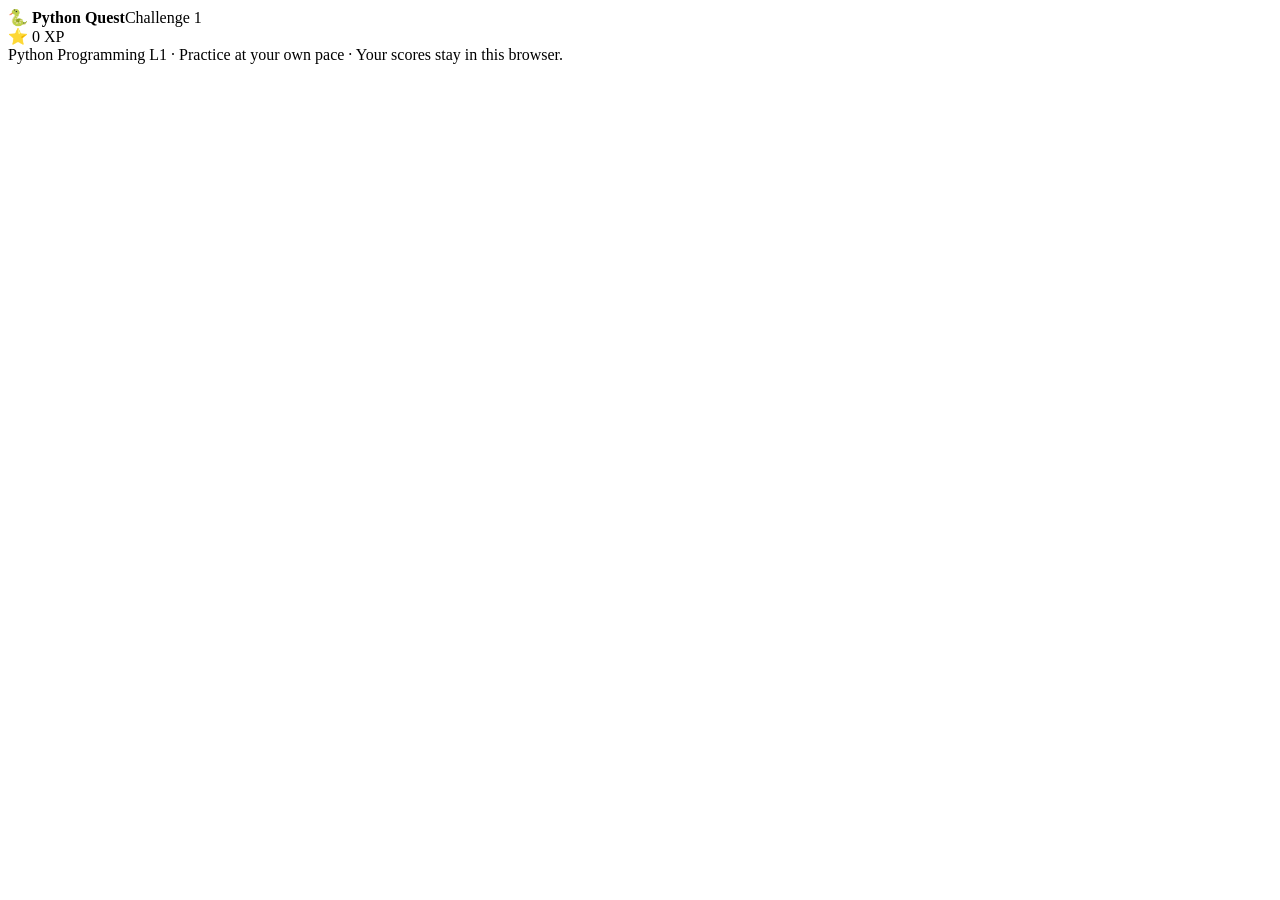
==== index.html @ 0e099eba "feat: add v0.1 static Python Quest prototype (index.html)" ====
<!doctype html>
<html lang="en">
<head>
<meta charset="utf-8"><meta name="viewport" content="width=device-width,initial-scale=1">
<title>Python Quest · Learn Python by Playing</title>
<link rel="stylesheet" href="./styles.css">
</head>
<body>
<header class="topbar"><div class="brand">🐍 <b>Python Quest</b><span class="edition">Challenge 1</span></div><div class="score-pill" aria-live="polite">⭐ <span id="total-xp">0</span> XP</div></header>
<main id="app" tabindex="-1"></main>
<footer>Python Programming L1 · Practice at your own pace · Your scores stay in this browser.</footer>
<script type="module" src="./src/app.js"></script>
</body>
</html>
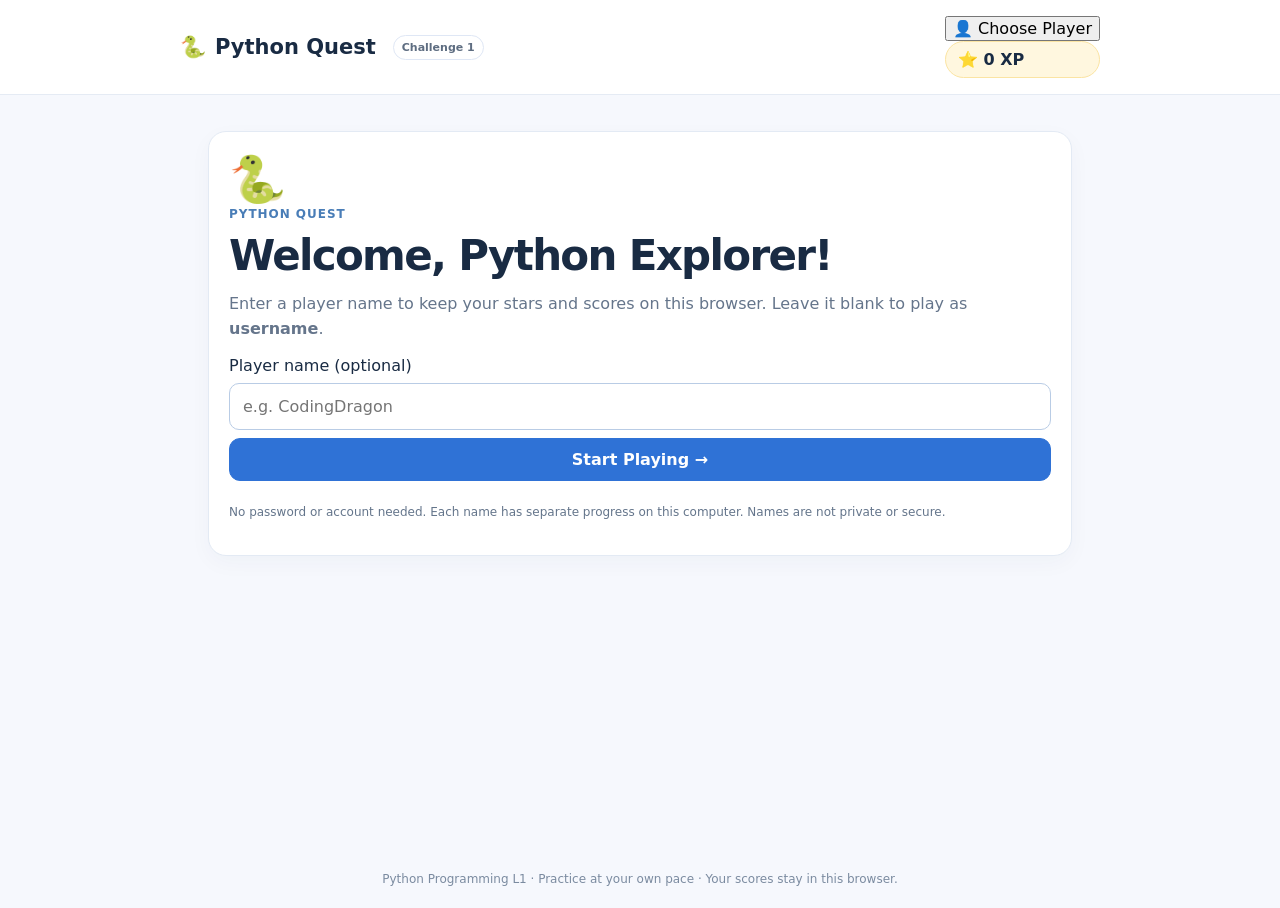
==== commit 7bb0f3f8: "feat: expose active player and switch action in header" ====
--- a/index.html
+++ b/index.html
@@ -6,7 +6,7 @@
 <link rel="stylesheet" href="./styles.css">
 </head>
 <body>
-<header class="topbar"><div class="brand">🐍 <b>Python Quest</b><span class="edition">Challenge 1</span></div><div class="score-pill" aria-live="polite">⭐ <span id="total-xp">0</span> XP</div></header>
+<header class="topbar"><div class="brand">🐍 <b>Python Quest</b><span class="edition">Challenge 1</span></div><div class="header-actions"><button id="player-switch" class="player-switch" data-action="switch" hidden>👤 Choose Player</button><div class="score-pill" aria-live="polite">⭐ <span id="total-xp">0</span> XP</div></div></header>
 <main id="app" tabindex="-1"></main>
 <footer>Python Programming L1 · Practice at your own pace · Your scores stay in this browser.</footer>
 <script type="module" src="./src/app.js"></script>
--- a/styles.css
+++ b/styles.css
@@ -0,0 +1 @@
+:root{font-family:Inter,ui-sans-serif,system-ui,-apple-system,BlinkMacSystemFont,"Segoe UI",sans-serif;color:#192b43;background:#f6f8fd;font-synthesis:none}*{box-sizing:border-box}body{margin:0;min-height:100vh}button,input{font:inherit}.topbar{background:white;border-bottom:1px solid #e5ebf4;padding:16px max(20px,calc((100vw - 920px)/2));display:flex;align-items:center;justify-content:space-between;gap:14px}.brand{display:flex;align-items:center;gap:9px;font-size:21px}.edition{font-size:11px;border:1px solid #dfe7f5;border-radius:20px;padding:5px 8px;color:#5e6d81;font-weight:600;margin-left:8px}.score-pill{background:#fff7df;border:1px solid #fbe4a3;border-radius:24px;padding:8px 12px;font-weight:750;white-space:nowrap}main{max-width:900px;margin:0 auto;padding:36px 18px 76px;min-height:calc(100vh - 145px)}h1{font-size:clamp(28px,4.6vw,42px);letter-spacing:-.04em;margin:0 0 12px}h2{font-size:23px;letter-spacing:-.03em;margin:0 0 12px}h3{margin:0 0 8px}p{line-height:1.55;margin:0 0 14px}.muted{color:#65758b}.eyebrow{font-size:12px;letter-spacing:.08em;text-transform:uppercase;color:#497db7;font-weight:800;margin-bottom:10px}.hero{padding:24px 0 26px}.cards{display:grid;grid-template-columns:repeat(2,minmax(0,1fr));gap:14px}.card{background:white;border:1px solid #e3eaf4;border-radius:18px;padding:20px;box-shadow:0 7px 22px rgba(25,45,80,.035)}.card h3{font-size:18px}.card.active{border:2px solid #5b92ec}.card.selected{border-color:#3978da;background:#f3f8ff}.week-card{display:flex;flex-direction:column;gap:8px}.week-card .emoji{font-size:31px}.tag{display:inline-flex;background:#eff4ff;color:#315c94;border-radius:30px;padding:5px 9px;font-weight:750;font-size:12px;max-width:max-content}.tag.green{background:#e8f8ed;color:#21733c}.tag.gold{background:#fff4d8;color:#8b630e}.tag.red{background:#fce9ea;color:#a72f3b}.section-title{margin:25px 0 14px}.btn{appearance:none;border:1px solid #cfd9ea;background:#fff;color:#234a78;border-radius:11px;padding:11px 15px;cursor:pointer;font-weight:750;transition:transform .1s,background .1s}.btn:hover{background:#edf4ff}.btn:active{transform:scale(.98)}.btn:focus-visible,.option:focus-visible,input:focus-visible{outline:3px solid #f1ad45;outline-offset:3px}.btn.primary{background:#2f72d6;color:#fff;border-color:#2f72d6}.btn.primary:hover{background:#235db3}.btn:disabled{opacity:.42;cursor:not-allowed}.btn.block{width:100%}.btn-row{display:flex;flex-wrap:wrap;gap:10px;margin-top:18px}.btn-row .btn{flex:1}.card .btn{margin-top:auto}.small{font-size:13px}.progress{height:9px;background:#e7edf5;border-radius:99px;overflow:hidden;margin:12px 0 8px}.progress>div{height:100%;background:#4b9c74;transition:width .2s}.pill-row{display:flex;flex-wrap:wrap;gap:10px}.kpi-row{display:grid;grid-template-columns:repeat(3,1fr);gap:11px}.kpi{text-align:center;border-radius:13px;padding:18px;background:white;border:1px solid #e3eaf4}.kpi b{font-size:27px;display:block}.difficulty-grid{display:grid;grid-template-columns:repeat(3,1fr);gap:12px}.question-panel{max-width:680px;margin:0 auto}.question-meta{display:flex;justify-content:space-between;align-items:center;gap:10px}.code{display:block;white-space:pre-wrap;overflow-wrap:anywhere;background:#182638;color:#d8ecff;border-radius:13px;padding:20px;line-height:1.55;font-size:15px;font-family:ui-monospace,SFMono-Regular,Menlo,Consolas,monospace;margin:14px 0}.option{display:flex;align-items:center;gap:14px;width:100%;text-align:left;background:white;border:1px solid #dce5f1;border-radius:12px;padding:13px 16px;margin:9px 0;cursor:pointer;color:#263951}.option:hover{border-color:#8db5f0}.option[aria-pressed=true]{background:#eef5ff;border:2px solid #3171cf;padding:12px 15px}.option .letter{display:inline-flex;align-items:center;justify-content:center;background:#ecf2f9;border-radius:7px;width:29px;height:29px;font-weight:800;flex-shrink:0}.answer-input{width:100%;padding:13px;border:1px solid #b9cce5;border-radius:10px;margin:8px 0}.feedback{padding:16px;border-radius:12px;background:#eff8f0;border:1px solid #bbdfbd;margin-top:15px}.feedback.wrong{background:#fff6e9;border-color:#f3d8a4}.feedback strong{display:block;margin-bottom:8px}.feedback p{margin:0}.hint{margin-top:10px;padding:12px;background:#eff4fc;border-radius:10px}.split{display:flex;align-items:center;justify-content:space-between;gap:15px}.choice-text{flex:1}.big-emoji{font-size:46px;line-height:1.2}.result{text-align:center;max-width:650px;margin:0 auto}.result h1{margin:14px 0}.stars{font-size:30px;letter-spacing:5px}.footnote{font-size:12px;color:#64758b;margin-top:22px}footer{text-align:center;color:#7b8ba0;font-size:12px;padding:22px}a{color:#2366bc}.empty{padding:35px;text-align:center}.back{border:none;background:transparent;cursor:pointer;padding:0;margin-bottom:22px;color:#3b6cab;font-weight:750}.status-line{margin:9px 0;color:#5c6e84;font-size:13px}@media(max-width:640px){.topbar{padding:14px 16px}.edition{display:none}.cards,.difficulty-grid{grid-template-columns:1fr}.kpi-row{grid-template-columns:1fr 1fr}.card{padding:17px}.brand{font-size:18px}main{padding-top:22px}.question-panel{max-width:100%}}
